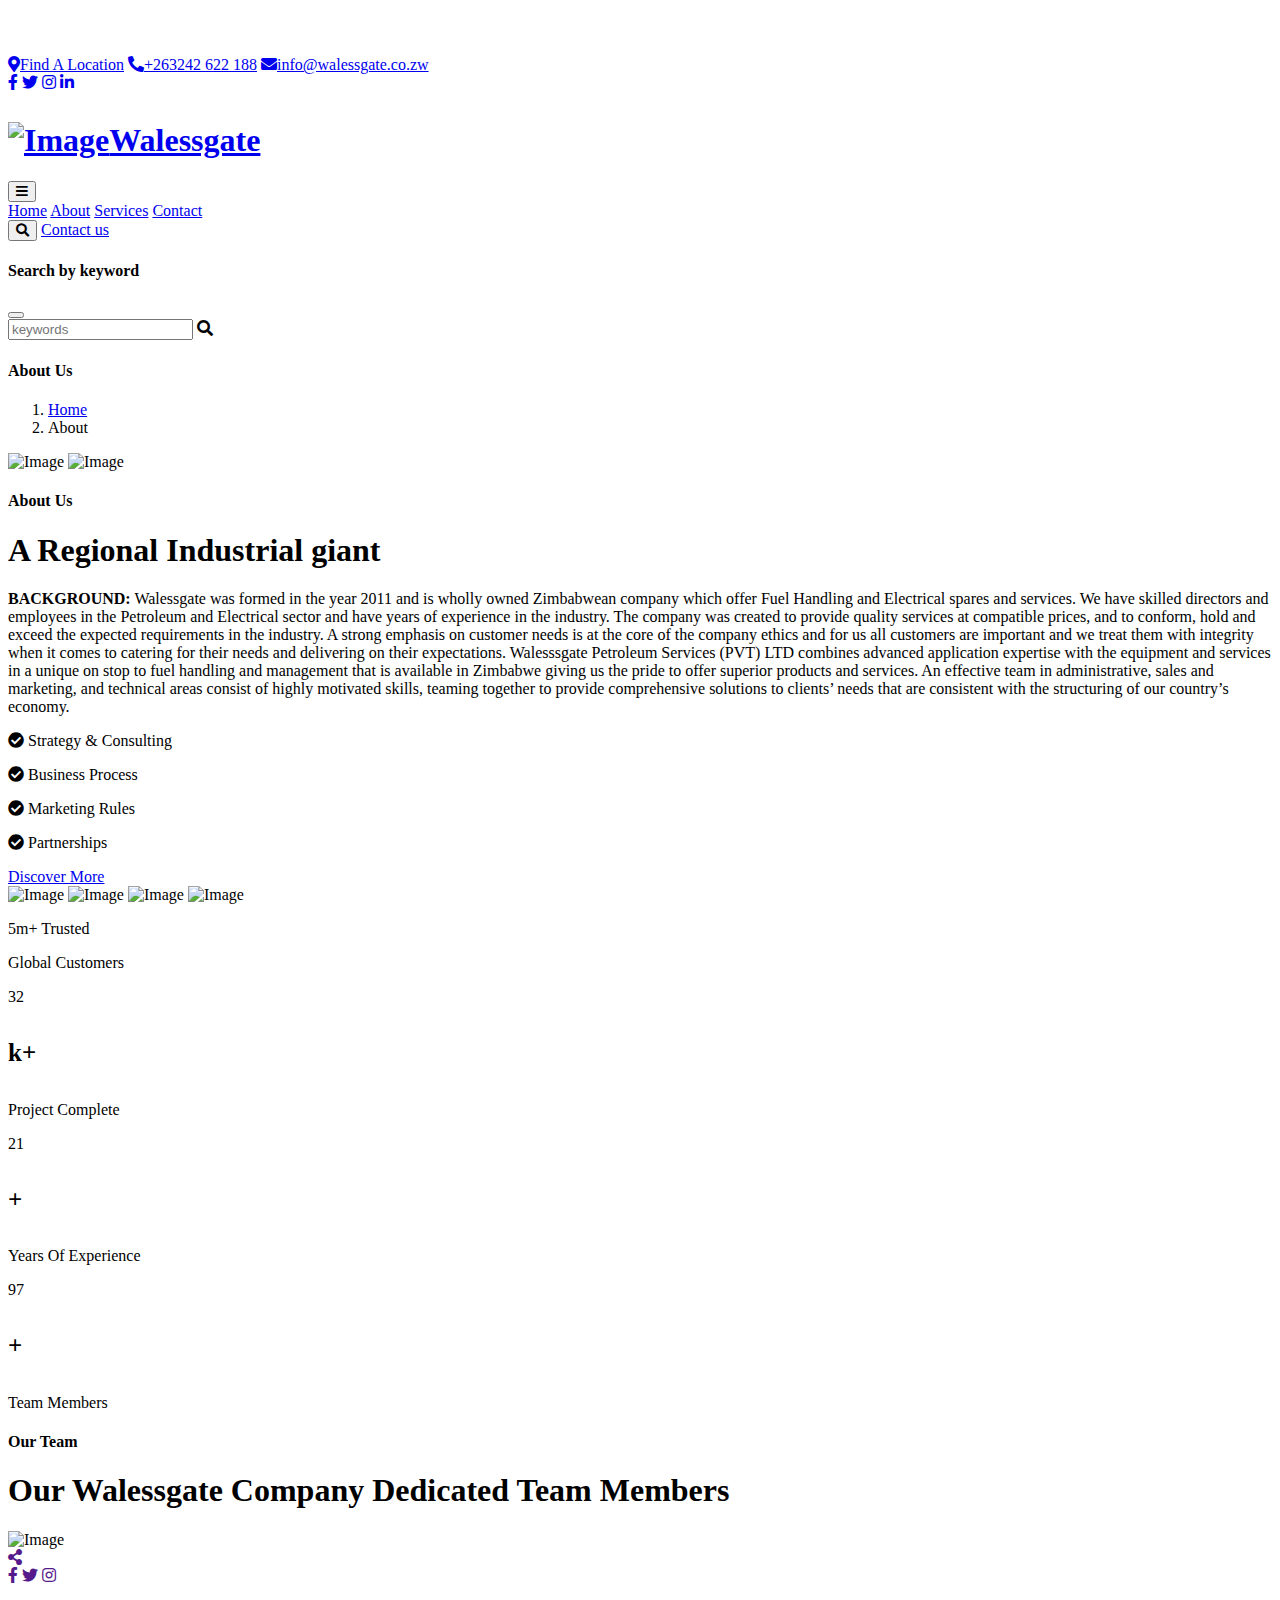
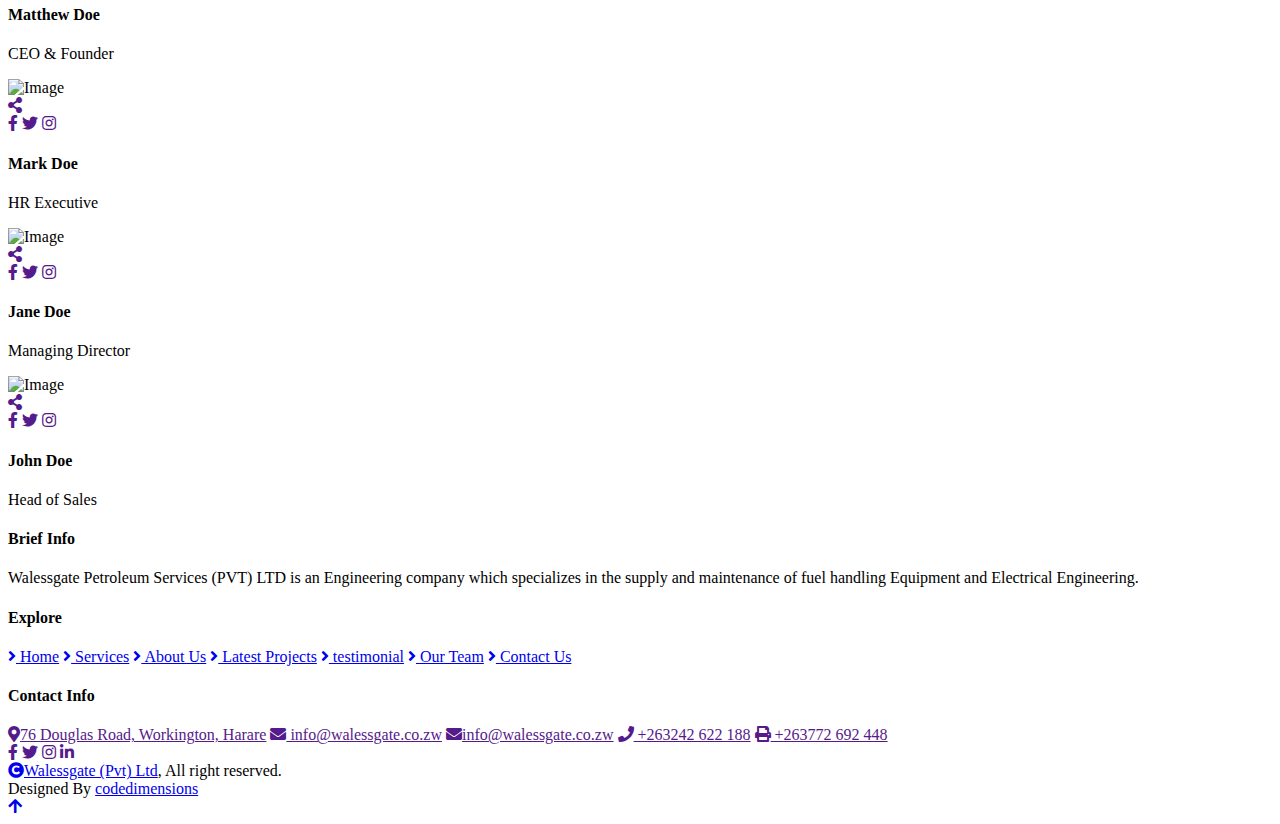
==== about.html @ 55df7e3e "Add files via upload" ====
<!DOCTYPE html>
<html lang="en">

    <head>
        <meta charset="utf-8">
        <title>Walesgate-About</title>
        <meta content="width=device-width, initial-scale=1.0" name="viewport">
        <meta content="" name="keywords">
        <meta content="" name="description">

        <!-- Google Web Fonts -->
        <link rel="preconnect" href="https://fonts.googleapis.com">
        <link rel="preconnect" href="https://fonts.gstatic.com" crossorigin>
        <link href="https://fonts.googleapis.com/css2?family=Open+Sans:wght@400;500;600;700&family=Roboto:wght@400;500;700&display=swap" rel="stylesheet"> 

        <!-- Icon Font Stylesheet -->
        <link rel="stylesheet" href="https://use.fontawesome.com/releases/v5.15.4/css/all.css"/>
        <link href="https://cdn.jsdelivr.net/npm/bootstrap-icons@1.4.1/font/bootstrap-icons.css" rel="stylesheet">

        <!-- Libraries Stylesheet -->
        <link rel="stylesheet" href="https://cdnjs.cloudflare.com/ajax/libs/animate.css/4.1.1/animate.min.css"/>
        <link href="lib/animate/animate.min.css" rel="stylesheet">
        <link href="lib/owlcarousel/assets/owl.carousel.min.css" rel="stylesheet">
        <link href="lib/lightbox/css/lightbox.min.css" rel="stylesheet">


        <!-- Customized Bootstrap Stylesheet -->
        <link href="css/bootstrap.min.css" rel="stylesheet">

        <!-- Template Stylesheet -->
        <link href="css/style.css" rel="stylesheet">
    </head>

    <body>

        <!-- Spinner Start -->
        <div id="spinner" class="show bg-white position-fixed translate-middle w-100 vh-100 top-50 start-50 d-flex align-items-center justify-content-center">
            <div class="spinner-border text-primary" style="width: 3rem; height: 3rem;" role="status">
                <span class="sr-only">Loading...</span>
            </div>
        </div>
        <!-- Spinner End -->


        <!-- Topbar Start -->
        <div class="container-fluid topbar px-0 d-none d-lg-block">
            <div class="container px-0">
                <div class="row gx-0 align-items-center" style="height: 45px;">
                    <div class="col-lg-8 text-center text-lg-start mb-lg-0">
                        <div class="d-flex flex-wrap">
                            <a href="#" class="text-muted me-4"><i class="fas fa-map-marker-alt text-primary me-2"></i>Find A Location</a>
                            <a href="#" class="text-muted me-4"><i class="fas fa-phone-alt text-primary me-2"></i>+263242 622 188</a>
                            <a href="#" class="text-muted me-0"><i class="fas fa-envelope text-primary me-2"></i>info@walessgate.co.zw</a>
                        </div>
                    </div>
                    <div class="col-lg-4 text-center text-lg-end">
                        <div class="d-flex align-items-center justify-content-end">
                            <a href="#" class="btn btn-primary btn-square rounded-circle nav-fill me-3"><i class="fab fa-facebook-f text-white"></i></a>
                            <a href="#" class="btn btn-primary btn-square rounded-circle nav-fill me-3"><i class="fab fa-twitter text-white"></i></a>
                            <a href="#" class="btn btn-primary btn-square rounded-circle nav-fill me-3"><i class="fab fa-instagram text-white"></i></a>
                            <a href="#" class="btn btn-primary btn-square rounded-circle nav-fill me-0"><i class="fab fa-linkedin-in text-white"></i></a>
                        </div>
                    </div>
                </div>
            </div>
        </div>
        <!-- Topbar End -->


        <!-- Navbar & Hero Start -->
        <div class="container-fluid sticky-top px-0">
            <div class="position-absolute bg-dark" style="left: 0; top: 0; width: 100%; height: 100%;">
            </div>
            <div class="container px-0">
                <nav class="navbar navbar-expand-lg navbar-dark bg-white py-3 px-4">
                    <a href="index.html" class="navbar-brand p-0">
                        <h1 class="text-primary m-0"><img src="img/logo.png" class="img-fluid w-40" alt="Image" style="height:50px">Walessgate</h1>
                        <!-- <img src="img/logo.png" alt="Logo"> -->
                    </a>
                    <button class="navbar-toggler" type="button" data-bs-toggle="collapse" data-bs-target="#navbarCollapse">
                        <span class="fa fa-bars"></span>
                    </button>
                    <div class="collapse navbar-collapse" id="navbarCollapse">
                        <div class="navbar-nav ms-auto py-0">
                            <a href="index.html" class="nav-item nav-link">Home</a>
                            <a href="about.html" class="nav-item nav-link active">About</a>
                            <a href="service.html" class="nav-item nav-link">Services</a>
                          
                            <a href="contact.html" class="nav-item nav-link">Contact</a>
                        </div>
                        <div class="d-flex align-items-center flex-nowrap pt-xl-0">
                            <button class="btn btn-primary btn-md-square mx-2" data-bs-toggle="modal" data-bs-target="#searchModal"><i class="fas fa-search"></i></button>
                            <a href="contact.html" class="btn btn-primary rounded-pill text-white py-2 px-4 ms-2 flex-wrap flex-sm-shrink-0">Contact us</a>
                        </div>
                    </div>
                </nav>
            </div>
        </div>
        <!-- Navbar & Hero End -->

        <!-- Modal Search Start -->
        <div class="modal fade" id="searchModal" tabindex="-1" aria-labelledby="exampleModalLabel" aria-hidden="true">
            <div class="modal-dialog modal-fullscreen">
                <div class="modal-content rounded-0">
                    <div class="modal-header">
                        <h4 class="modal-title mb-0" id="exampleModalLabel">Search by keyword</h4>
                        <button type="button" class="btn-close" data-bs-dismiss="modal" aria-label="Close"></button>
                    </div>
                    <div class="modal-body d-flex align-items-center">
                        <div class="input-group w-75 mx-auto d-flex">
                            <input type="search" class="form-control p-3" placeholder="keywords" aria-describedby="search-icon-1">
                            <span id="search-icon-1" class="input-group-text p-3"><i class="fa fa-search"></i></span>
                        </div>
                    </div>
                </div>
            </div>
        </div>
        <!-- Modal Search End -->

        <!-- Header Start -->
        <div class="container-fluid bg-breadcrumb">
            <div class="bg-breadcrumb-single"></div>
            <div class="container text-center py-5" style="max-width: 900px;">
                <h4 class="text-white display-4 mb-4 wow fadeInDown" data-wow-delay="0.1s">About Us</h4>
                <ol class="breadcrumb justify-content-center mb-0 wow fadeInDown" data-wow-delay="0.3s">
                    <li class="breadcrumb-item"><a href="index.html">Home</a></li>
                  
                    <li class="breadcrumb-item active text-primary">About</li>
                </ol>    
            </div>
        </div>
        <!-- Header End -->

        <!-- About Start -->
        <div class="container-fluid about bg-light py-5">
            <div class="container py-5">
                <div class="row g-5 align-items-center">
                    <div class="col-lg-6 col-xl-5 wow fadeInLeft" data-wow-delay="0.1s">
                        <div class="about-img">
                            <img src="img/about-3.webp" class="img-fluid w-100 rounded-top bg-white" alt="Image">
                            <img src="img/about-2.jpg" class="img-fluid w-100 rounded-bottom" alt="Image">
                        </div>
                    </div>
                    <div class="col-lg-6 col-xl-7 wow fadeInRight" data-wow-delay="0.3s">
                        <h4 class="text-primary">About Us</h4>
                        <h1 class="display-5 mb-4">A Regional Industrial giant</h1>
                        <p class="text ps-4 mb-4"> <b>BACKGROUND:</b>  
                            Walessgate was formed in the year 2011 and is wholly owned Zimbabwean company which offer Fuel Handling and Electrical spares and services.
                            We have skilled directors and employees in the Petroleum and Electrical sector and have years of experience in the industry. The company was created to provide quality services at compatible prices, and to conform, hold and exceed the expected requirements in the industry. 
                            A strong emphasis on customer needs is at the core of the company ethics and for us all customers are important and we treat them with integrity when it comes to catering for their needs and delivering on their expectations.
                            Walesssgate Petroleum Services (PVT) LTD combines advanced application expertise with the equipment and services in a unique on stop to fuel handling and management that is available in Zimbabwe giving us the pride to offer superior products and services. An effective team in administrative, sales and marketing, and technical areas consist of highly motivated skills, teaming together to provide comprehensive solutions to clients’ needs that are consistent with the structuring of our country’s economy.
                            
                        </p>
                        <div class="row g-4 justify-content-between mb-5">
                            <div class="col-lg-6 col-xl-5">
                                <p class="text-dark"><i class="fas fa-check-circle text-primary me-1"></i> Strategy & Consulting</p>
                                <p class="text-dark mb-0"><i class="fas fa-check-circle text-primary me-1"></i> Business Process</p>
                            </div>
                            <div class="col-lg-6 col-xl-7">
                                <p class="text-dark"><i class="fas fa-check-circle text-primary me-1"></i> Marketing Rules</p>
                                <p class="text-dark mb-0"><i class="fas fa-check-circle text-primary me-1"></i> Partnerships</p>
                            </div>
                        </div>
                        <div class="row g-4 justify-content-between mb-5">
                            <div class="col-xl-5"><a href="#" class="btn btn-primary rounded-pill py-3 px-5">Discover More</a></div>
                            <div class="col-xl-7 mb-5">
                                <div class="about-customer d-flex position-relative">
                                    <img src="img/customer-img-1.jpg" class="img-fluid btn-xl-square position-absolute" style="left: 0; top: 0;"  alt="Image">
                                    <img src="img/customer-img-2.jpg" class="img-fluid btn-xl-square position-absolute" style="left: 45px; top: 0;" alt="Image">
                                    <img src="img/customer-img-3.jpg" class="img-fluid btn-xl-square position-absolute" style="left: 90px; top: 0;" alt="Image">
                                    <img src="img/customer-img-1.jpg" class="img-fluid btn-xl-square position-absolute" style="left: 135px; top: 0;" alt="Image">
                                    <div class="position-absolute text-dark" style="left: 220px; top: 10px;">
                                        <p class="mb-0">5m+ Trusted</p>
                                        <p class="mb-0">Global Customers</p>
                                    </div>
                                </div>
                            </div>
                        </div>
                        <div class="row g-4 text-center align-items-center justify-content-center">
                            <div class="col-sm-4">
                                <div class="bg-primary rounded p-4">
                                    <div class="d-flex align-items-center justify-content-center">
                                        <span class="counter-value fs-1 fw-bold text-dark" data-toggle="counter-up">32</span>
                                        <h4 class="text-dark fs-1 mb-0" style="font-weight: 600; font-size: 25px;">k+</h4>
                                    </div>
                                    <div class="w-100 d-flex align-items-center justify-content-center">
                                        <p class="text-white mb-0">Project Complete</p>
                                    </div>
                                </div>
                            </div>
                            <div class="col-sm-4">
                                <div class="bg-dark rounded p-4">
                                    <div class="d-flex align-items-center justify-content-center">
                                        <span class="counter-value fs-1 fw-bold text-white" data-toggle="counter-up">21</span>
                                        <h4 class="text-white fs-1 mb-0" style="font-weight: 600; font-size: 25px;">+</h4>
                                    </div>
                                    <div class="w-100 d-flex align-items-center justify-content-center">
                                        <p class="mb-0">Years Of Experience</p>
                                    </div>
                                </div>
                            </div>
                            <div class="col-sm-4">
                                <div class="bg-primary rounded p-4">
                                    <div class="d-flex align-items-center justify-content-center">
                                        <span class="counter-value fs-1 fw-bold text-dark" data-toggle="counter-up">97</span>
                                        <h4 class="text-dark fs-1 mb-0" style="font-weight: 600; font-size: 25px;">+</h4>
                                    </div>
                                    <div class="w-100 d-flex align-items-center justify-content-center">
                                        <p class="text-white mb-0">Team Members</p>
                                    </div>
                                </div>
                            </div>
                        </div>
                    </div>
                </div>
            </div>
        </div>
        <!-- About End -->


        <!-- Team Start -->
        <div class="container-fluid team py-5">
            <div class="container py-5">
                <div class="text-center mx-auto pb-5 wow fadeInUp" data-wow-delay="0.1s" style="max-width: 800px;">
                    <h4 class="text-primary">Our Team</h4>
                    <h1 class="display-4">Our Walessgate Company Dedicated Team Members</h1>
                </div>
                <div class="row g-4 justify-content-center">
                    <div class="col-sm-6 col-md-6 col-lg-4 col-xl-3 wow fadeInUp" data-wow-delay="0.1s">
                        <div class="team-item rounded">
                            <div class="team-img">
                                <img src="img/team-1.jpeg" class="img-fluid w-100 rounded-top" alt="Image">
                                <div class="team-icon">
                                    <a class="btn btn-primary btn-sm-square text-white rounded-circle mb-3" href=""><i class="fas fa-share-alt"></i></a>
                                    <div class="team-icon-share">
                                        <a class="btn btn-primary btn-sm-square text-white rounded-circle mb-3" href=""><i class="fab fa-facebook-f"></i></a>
                                        <a class="btn btn-primary btn-sm-square text-white rounded-circle mb-3" href=""><i class="fab fa-twitter"></i></a>
                                        <a class="btn btn-primary btn-sm-square text-white rounded-circle mb-0" href=""><i class="fab fa-instagram"></i></a>
                                    </div>
                                </div>
                            </div>
                            <div class="team-content bg-dark text-center rounded-bottom p-4">
                                <div class="team-content-inner rounded-bottom">
                                    <h4 class="text-white">Matthew Doe</h4>
                                    <p class="text-muted mb-0">CEO & Founder</p>
                                </div>
                            </div>
                        </div>
                    </div>
                    <div class="col-sm-6 col-md-6 col-lg-4 col-xl-3 wow fadeInUp" data-wow-delay="0.3s">
                        <div class="team-item rounded">
                            <div class="team-img">
                                <img src="img/team-1.jpeg" class="img-fluid w-100 rounded-top" alt="Image">
                                <div class="team-icon">
                                    <a class="btn btn-primary btn-sm-square text-white rounded-circle mb-3" href=""><i class="fas fa-share-alt"></i></a>
                                    <div class="team-icon-share">
                                        <a class="btn btn-primary btn-sm-square text-white rounded-circle mb-3" href=""><i class="fab fa-facebook-f"></i></a>
                                        <a class="btn btn-primary btn-sm-square text-white rounded-circle mb-3" href=""><i class="fab fa-twitter"></i></a>
                                        <a class="btn btn-primary btn-sm-square text-white rounded-circle mb-0" href=""><i class="fab fa-instagram"></i></a>
                                    </div>
                                </div>
                            </div>
                            <div class="team-content bg-dark text-center rounded-bottom p-4">
                                <div class="team-content-inner rounded-bottom">
                                    <h4 class="text-white">Mark Doe</h4>
                                    <p class="text-muted mb-0">HR Executive</p>
                                </div>
                            </div>
                        </div>
                    </div>
                    <div class="col-sm-6 col-md-6 col-lg-4 col-xl-3 wow fadeInUp" data-wow-delay="0.5s">
                        <div class="team-item rounded">
                            <div class="team-img">
                                <img src="img/team-1.jpeg" class="img-fluid w-100 rounded-top" alt="Image">
                                <div class="team-icon">
                                    <a class="btn btn-primary btn-sm-square text-white rounded-circle mb-3" href=""><i class="fas fa-share-alt"></i></a>
                                    <div class="team-icon-share">
                                        <a class="btn btn-primary btn-sm-square text-white rounded-circle mb-3" href=""><i class="fab fa-facebook-f"></i></a>
                                        <a class="btn btn-primary btn-sm-square text-white rounded-circle mb-3" href=""><i class="fab fa-twitter"></i></a>
                                        <a class="btn btn-primary btn-sm-square text-white rounded-circle mb-0" href=""><i class="fab fa-instagram"></i></a>
                                    </div>
                                </div>
                            </div>
                            <div class="team-content bg-dark text-center rounded-bottom p-4">
                                <div class="team-content-inner rounded-bottom">
                                    <h4 class="text-white">Jane Doe</h4>
                                    <p class="text-muted mb-0">Managing Director</p>
                                </div>
                            </div>
                        </div>
                    </div>
                    <div class="col-sm-6 col-md-6 col-lg-4 col-xl-3 wow fadeInUp" data-wow-delay="0.7s">
                        <div class="team-item rounded">
                            <div class="team-img">
                                <img src="img/team-1.jpeg" class="img-fluid w-100 rounded-top" alt="Image">
                                <div class="team-icon">
                                    <a class="btn btn-primary btn-sm-square text-white rounded-circle mb-3" href=""><i class="fas fa-share-alt"></i></a>
                                    <div class="team-icon-share">
                                        <a class="btn btn-primary btn-sm-square text-white rounded-circle mb-3" href=""><i class="fab fa-facebook-f"></i></a>
                                        <a class="btn btn-primary btn-sm-square text-white rounded-circle mb-3" href=""><i class="fab fa-twitter"></i></a>
                                        <a class="btn btn-primary btn-sm-square text-white rounded-circle mb-0" href=""><i class="fab fa-instagram"></i></a>
                                    </div>
                                </div>
                            </div>
                            <div class="team-content bg-dark text-center rounded-bottom p-4">
                                <div class="team-content-inner rounded-bottom">
                                    <h4 class="text-white">John Doe</h4>
                                    <p class="text-muted mb-0">Head of Sales</p>
                                </div>
                            </div>
                        </div>
                    </div>
                </div>
            </div>
        </div>
        <!-- Team End -->

        

        <!-- Footer Start -->
        <div class="container-fluid footer py-5 wow fadeIn" data-wow-delay="0.2s">
            <div class="container py-5">
                <div class="row g-5">
                    <div class="col-md-6 col-lg-6 col-xl-3">
                        <div class="footer-item d-flex flex-column">
                            <div class="footer-item">
                                <h4 class="text-white mb-4">Brief Info</h4>
                                <p class="mb-3">Walessgate Petroleum Services (PVT) LTD is an Engineering company which specializes in the supply and maintenance of fuel handling Equipment and Electrical Engineering.</p>
                               
                            </div>
                        </div>
                    </div>
                    <div class="col-md-6 col-lg-6 col-xl-3">
                        <div class="footer-item d-flex flex-column">
                            <h4 class="text-white mb-4">Explore</h4>
                            <a href="#"><i class="fas fa-angle-right me-2"></i> Home</a>
                            <a href="#"><i class="fas fa-angle-right me-2"></i> Services</a>
                            <a href="#"><i class="fas fa-angle-right me-2"></i> About Us</a>
                            <a href="#"><i class="fas fa-angle-right me-2"></i> Latest Projects</a>
                            <a href="#"><i class="fas fa-angle-right me-2"></i> testimonial</a>
                            <a href="#"><i class="fas fa-angle-right me-2"></i> Our Team</a>
                            <a href="#"><i class="fas fa-angle-right me-2"></i> Contact Us</a>
                        </div>
                    </div>
                    <div class="col-md-6 col-lg-6 col-xl-3">
                        <div class="footer-item d-flex flex-column">
                            <h4 class="text-white mb-4">Contact Info</h4>
                            <a href=""><i class="fa fa-map-marker-alt me-2"></i>76 Douglas Road, Workington, Harare</a>
                            <a href=""><i class="fas fa-envelope me-2"></i> info@walessgate.co.zw</a>
                            <a href=""><i class="fas fa-envelope me-2"></i>info@walessgate.co.zw</a>
                            <a href=""><i class="fas fa-phone me-2"></i> +263242 622 188</a>
                            <a href="" class="mb-3"><i class="fas fa-print me-2"></i> +263772 692 448</a>
                            <div class="d-flex align-items-center">
                                <a class="btn btn-light btn-md-square me-2" href=""><i class="fab fa-facebook-f"></i></a>
                                <a class="btn btn-light btn-md-square me-2" href=""><i class="fab fa-twitter"></i></a>
                                <a class="btn btn-light btn-md-square me-2" href=""><i class="fab fa-instagram"></i></a>
                                <a class="btn btn-light btn-md-square me-0" href=""><i class="fab fa-linkedin-in"></i></a>
                            </div>
                        </div>
                    </div>

                </div>
            </div>
        </div>
        <!-- Footer End -->

        
        <!-- Copyright Start -->
        <div class="container-fluid copyright py-4">
            <div class="container">
                <div class="row g-4 align-items-center">
                    <div class="col-md-6 text-center text-md-start mb-md-0">
                        <span class="text-body"><a href="#" class="border-bottom text-primary"><i class="fas fa-copyright text-light me-2"></i>Walessgate (Pvt) Ltd</a>, All right reserved.</span>
                    </div>
                    <div class="col-md-6 text-center text-md-end text-body">
                        <!--/*** This template is free as long as you keep the below author’s credit link/attribution link/backlink. ***/-->
                        <!--/*** If you'd like to use the template without the below author’s credit link/attribution link/backlink, ***/-->
                        <!--/*** you can purchase the Credit Removal License from "https://htmlcodex.com/credit-removal". ***/-->
                        Designed By <a class="border-bottom text-primary" href="https://htmlcodex.com">codedimensions</a> 
                    </div>
                </div>
            </div>
        </div>
        <!-- Copyright End -->


        <!-- Back to Top -->
        <a href="#" class="btn btn-primary btn-lg-square back-to-top"><i class="fa fa-arrow-up"></i></a>   

        
    <!-- JavaScript Libraries -->
    <script src="https://ajax.googleapis.com/ajax/libs/jquery/3.6.4/jquery.min.js"></script>
    <script src="https://cdn.jsdelivr.net/npm/bootstrap@5.0.0/dist/js/bootstrap.bundle.min.js"></script>
    <script src="lib/wow/wow.min.js"></script>
    <script src="lib/easing/easing.min.js"></script>
    <script src="lib/waypoints/waypoints.min.js"></script>
    <script src="lib/counterup/counterup.min.js"></script>
    <script src="lib/owlcarousel/owl.carousel.min.js"></script>
    <script src="lib/lightbox/js/lightbox.min.js"></script>
    

    <!-- Template Javascript -->
    <script src="js/main.js"></script>
    </body>

</html>
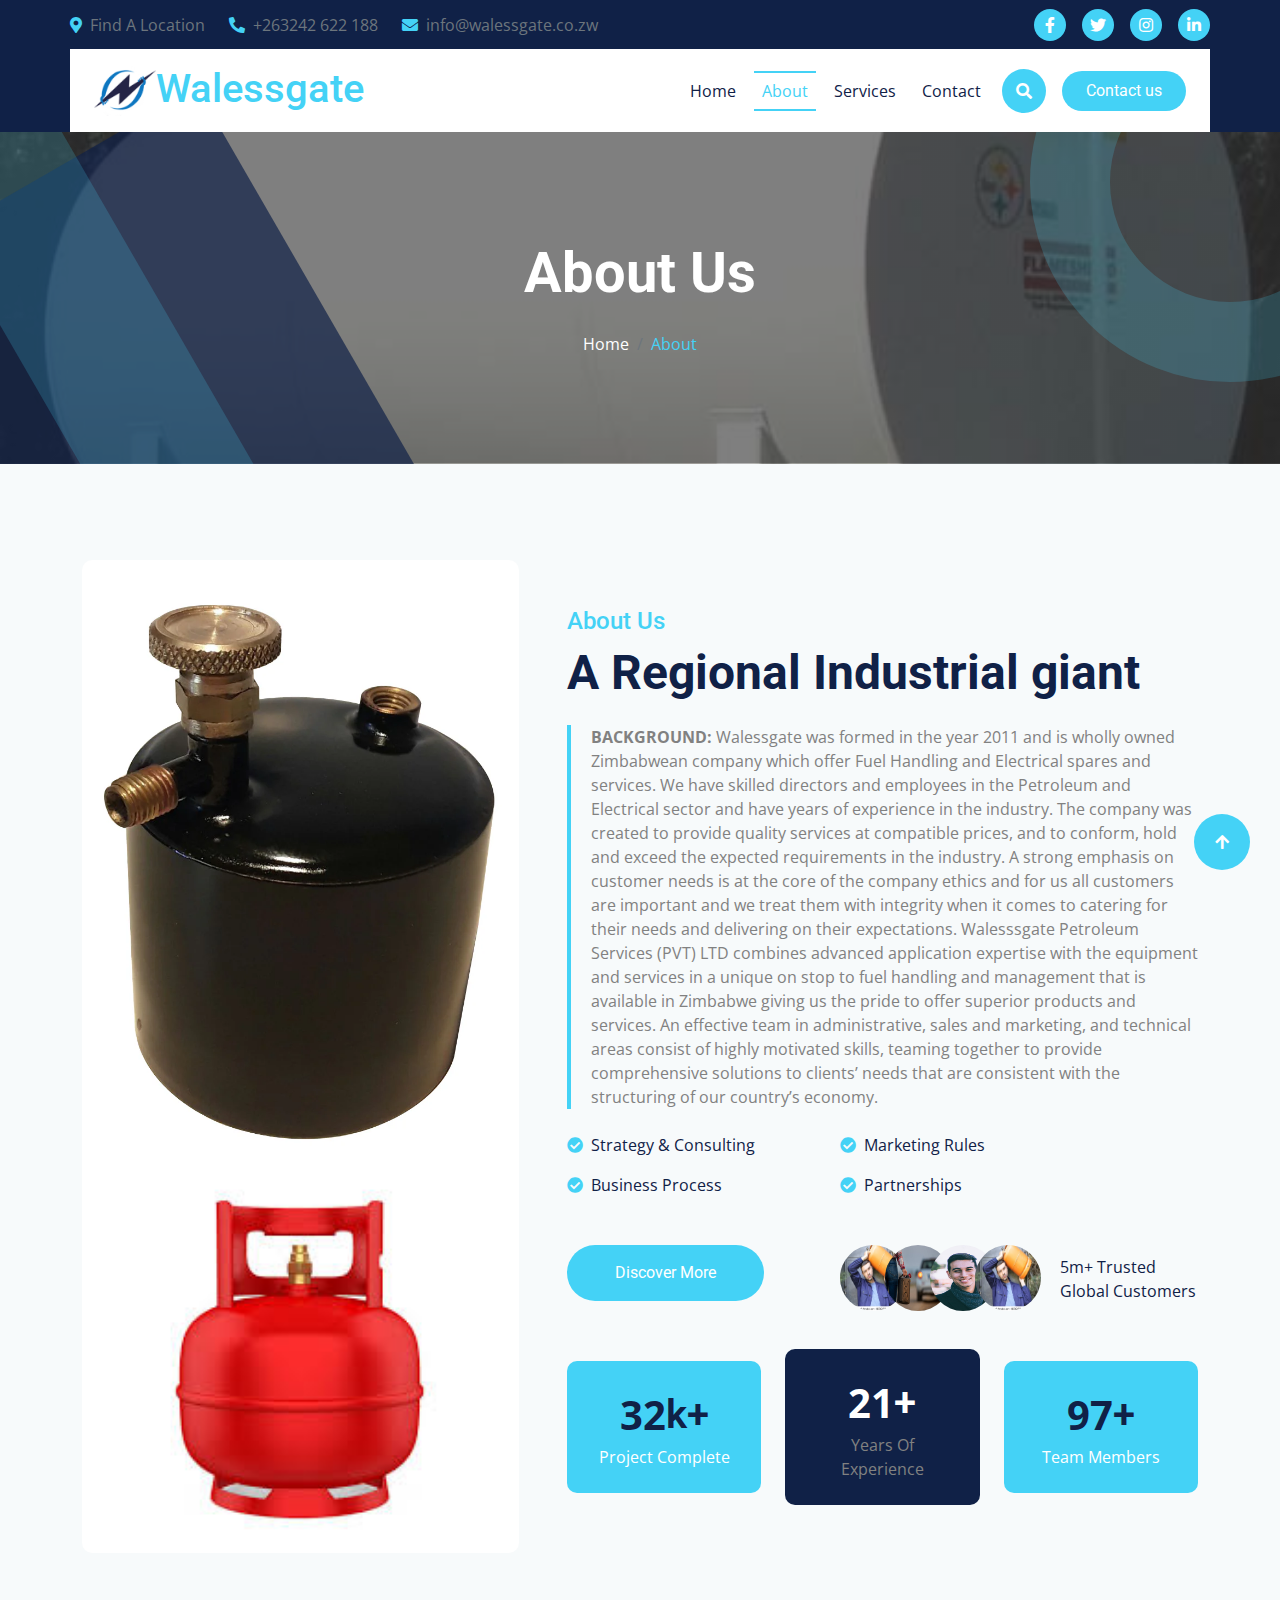
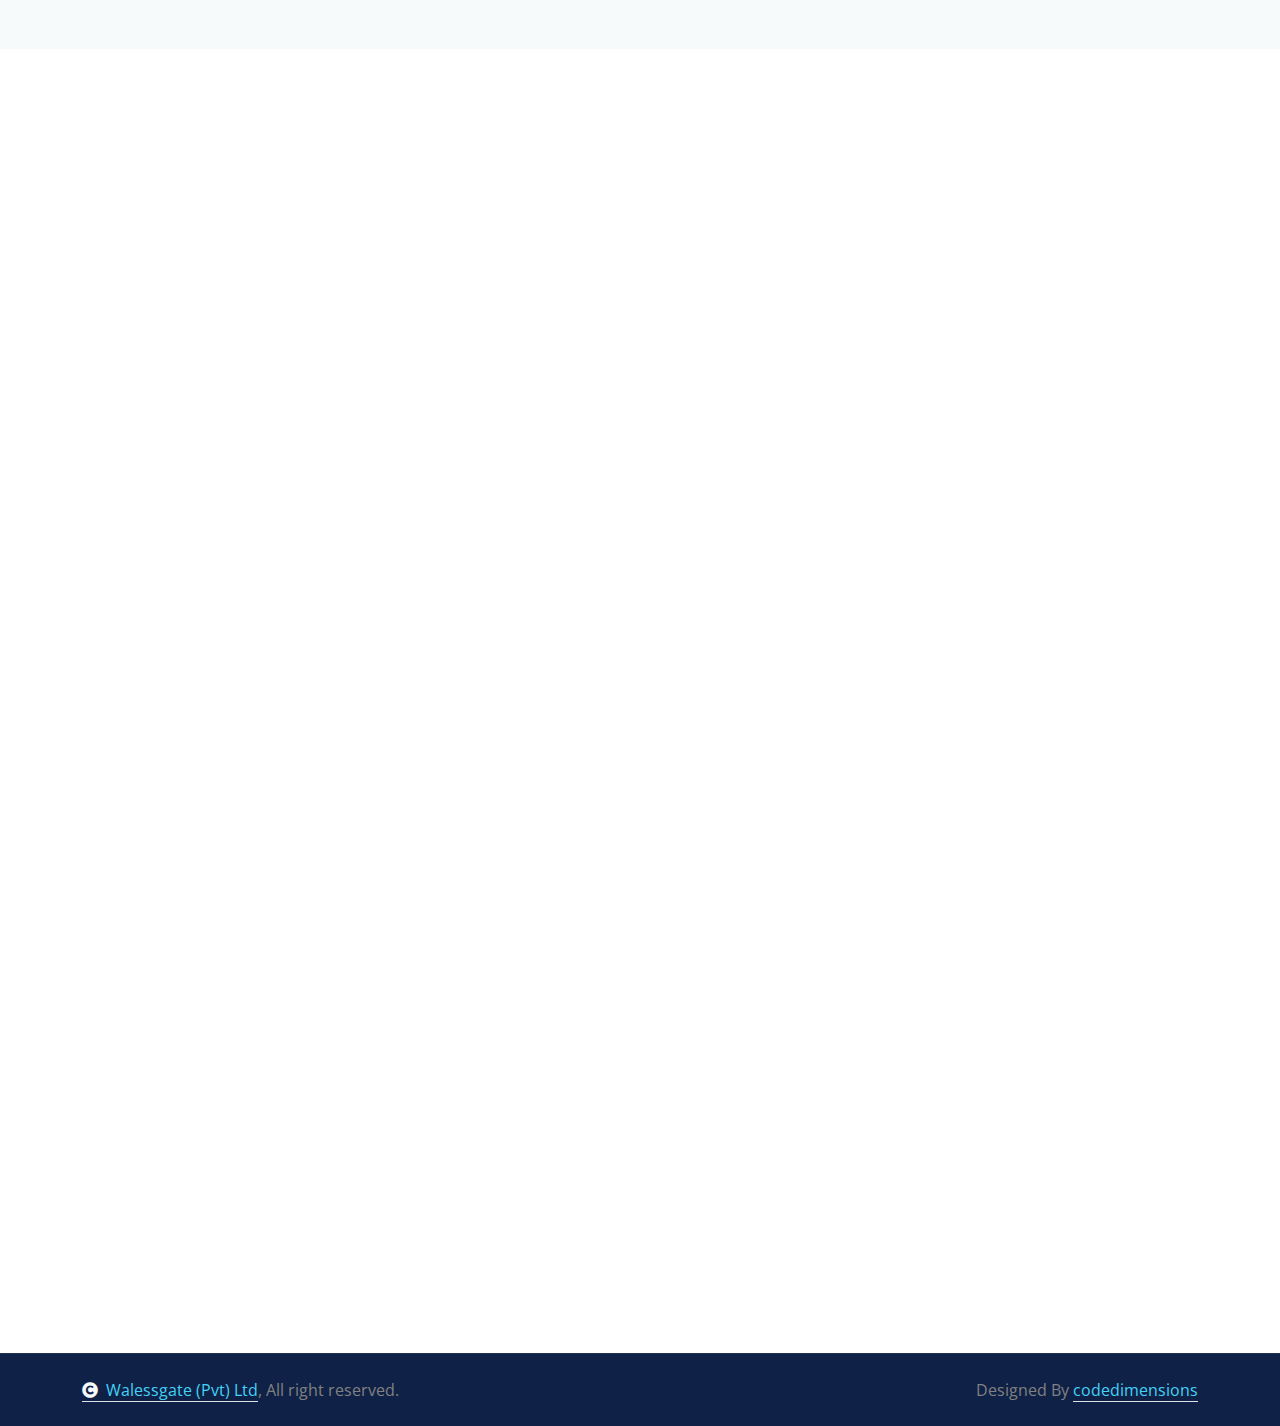
==== commit 52e97a40: "Add files via upload" ====
--- a/about.html
+++ b/about.html
@@ -345,7 +345,7 @@
                     <div class="col-md-6 col-lg-6 col-xl-3">
                         <div class="footer-item d-flex flex-column">
                             <h4 class="text-white mb-4">Contact Info</h4>
-                            <a href=""><i class="fa fa-map-marker-alt me-2"></i>76 Douglas Road, Workington, Harare</a>
+                            <a href=""><i class="fa fa-map-marker-alt me-2"></i>15 Bristol Road, Workington, Harare</a>
                             <a href=""><i class="fas fa-envelope me-2"></i> info@walessgate.co.zw</a>
                             <a href=""><i class="fas fa-envelope me-2"></i>info@walessgate.co.zw</a>
                             <a href=""><i class="fas fa-phone me-2"></i> +263242 622 188</a>
--- a/css/style.css
+++ b/css/style.css
@@ -0,0 +1,956 @@
+
+/*** Spinner Start ***/
+/*** Spinner ***/
+#spinner {
+    opacity: 0;
+    visibility: hidden;
+    transition: opacity .5s ease-out, visibility 0s linear .5s;
+    z-index: 99999;
+}
+
+#spinner.show {
+    transition: opacity .5s ease-out, visibility 0s linear 0s;
+    visibility: visible;
+    opacity: 1;
+}
+/*** Spinner End ***/
+
+.back-to-top {
+    position: fixed;
+    right: 30px;
+    bottom: 30px;
+    display: flex;
+    width: 45px;
+    height: 45px;
+    align-items: center;
+    justify-content: center;
+    transition: 0.5s;
+    z-index: 99;
+}
+
+/*** Button Start ***/
+.btn {
+    font-weight: 600;
+    transition: .5s;
+}
+
+.btn-square {
+    width: 32px;
+    height: 32px;
+}
+
+.btn-sm-square {
+    width: 34px;
+    height: 34px;
+}
+
+.btn-md-square {
+    width: 44px;
+    height: 44px;
+}
+
+.btn-lg-square {
+    width: 56px;
+    height: 56px;
+}
+
+.btn-xl-square {
+    width: 66px;
+    height: 66px;
+}
+
+.btn-square,
+.btn-sm-square,
+.btn-md-square,
+.btn-lg-square,
+.btn-xl-square {
+    padding: 0;
+    display: flex;
+    align-items: center;
+    justify-content: center;
+    font-weight: normal;
+    border-radius: 50%;
+}
+
+.btn.btn-primary {
+    background: var(--bs-primary) !important;
+    color: var(--bs-white) !important;
+    font-family: 'Roboto', sans-serif;
+    border: none;
+    font-weight: 400;
+    transition: 0.5s;
+}
+
+.btn.btn-primary:hover {
+    background: var(--bs-dark) !important;
+    color: var(--bs-light) !important;
+}
+
+.btn.btn-dark {
+    background: var(--bs-dark) !important;
+    color: var(--bs-white) !important;
+    font-family: 'Roboto', sans-serif;
+    border: none;
+    font-weight: 400;
+    transition: 0.5s;
+}
+
+.btn.btn-dark:hover {
+    background: var(--bs-white) !important;
+    color: var(--bs-dark) !important;
+}
+
+.btn.btn-light {
+    background: var(--bs-primary) !important;
+    color: var(--bs-white) !important;
+    font-family: 'Roboto', sans-serif;
+    border: none;
+    font-weight: 400;
+    transition: 0.5s;
+}
+
+.btn.btn-light:hover {
+    background: var(--bs-white) !important;
+    color: var(--bs-dark) !important;
+}
+/*** Topbar Start ***/
+.topbar {
+    padding: 2px 10px 2px 20px;
+    background: var(--bs-dark) !important;
+}
+
+@media (max-width: 768px) {
+    .topbar {
+        display: none;    
+    }
+}
+/*** Topbar End ***/
+
+/*** Navbar ***/
+.sticky-top,
+.sticky-top .container {
+    transition: 0.5s !important;
+}
+
+.navbar .navbar-nav .nav-item.nav-link,
+.navbar .navbar-nav .nav-link {
+    color: var(--bs-dark) !important;
+}
+
+.navbar .navbar-nav .nav-item {
+    position: relative;
+    margin: 0 5px !important;
+}
+
+.navbar .navbar-nav .nav-item::before,
+.navbar .navbar-nav .nav-item::after {
+    position: absolute;
+    content: "";
+    width: 0;
+    height: 0;
+    border: 0px solid var(--bs-primary);
+    transition: 0.5s;
+}
+
+.navbar .navbar-nav .nav-item::before {
+    top: 0;
+    left: 0;
+}
+.navbar .navbar-nav .nav-item::after {
+    bottom: 0;
+    right: 0;
+}
+
+.navbar .navbar-nav .nav-item:hover::after,
+.navbar .navbar-nav .nav-item:hover::before,
+.navbar .navbar-nav .nav-item.active::after,
+.navbar .navbar-nav .nav-item.active::before {
+    width: 100%;
+    border-width: 1px;
+}
+
+.navbar .navbar-nav .nav-link:hover,
+.navbar .navbar-nav .nav-link.active,
+.sticky-top .navbar .navbar-nav .nav-link:hover,
+.sticky-top .navbar .navbar-nav .nav-link.active {
+    color: var(--bs-primary) !important;
+}
+
+.navbar .dropdown-toggle::after {
+    border: none;
+    content: "\f107" !important;
+    font-family: "Font Awesome 5 Free";
+    font-weight: 600;
+    vertical-align: middle;
+}
+
+@media (min-width: 1200px) {
+    .navbar .nav-item .dropdown-menu {
+        display: block;
+        visibility: hidden;
+        top: 100%;
+        transform: rotateX(-75deg);
+        transform-origin: 0% 0%;
+        border: 0;
+        border-radius: 10px;
+        margin-top: 20px !important;
+        transition: .5s;
+        opacity: 0;
+        z-index: 9;
+    }
+}
+
+@media (max-width: 1200px) {
+    .navbar .nav-item .dropdown-menu {
+        margin-top: 15px !important;
+        transition: 0.5s;
+    }
+}
+
+@media (max-width: 991px) {
+    .navbar .navbar-nav .nav-item.nav-link {
+        margin: 15px 0 !important;
+    }
+
+}
+
+.dropdown .dropdown-menu a:hover {
+    background: var(--bs-primary) !important;
+    color: var(--bs-white);
+}
+
+.navbar .nav-item:hover .dropdown-menu {
+    transform: rotateX(0deg);
+    visibility: visible;
+    background: var(--bs-light) !important;
+    margin-top: 20px !important;
+    transition: .5s;
+    opacity: 1;
+}
+
+.navbar .navbar-toggler {
+    padding: 8px 15px;
+    color: var(--bs-dark);
+    background: var(--bs-primary);
+}
+
+#searchModal .modal-content {
+    background: rgba(250, 250, 250, .6);
+}
+/*** Navbar End ***/
+
+/*** Carousel Header Start ***/
+.header-carousel .header-carousel-item {
+    position: relative;
+    overflow: hidden;
+    z-index: 1;
+}
+
+.owl-prev,
+.owl-next {
+    position: absolute;
+    width: 60px;
+    height: 60px;
+    top: 50%;
+    transform: translateY(-50%);
+    padding: 20px 20px;
+    border-radius: 40px;
+    background: var(--bs-primary);
+    color: var(--bs-white);
+    display: flex;
+    align-items: center;
+    justify-content: center;
+    transition: 0.5s;
+}
+
+.owl-prev {
+    left: 30px;
+}
+
+.owl-next {
+    right: 30px;
+}
+
+.owl-prev:hover,
+.owl-next:hover {
+    background: var(--bs-dark) !important;
+    color: var(--bs-white) !important;
+}
+
+.header-carousel .header-carousel-item-img-1,
+.header-carousel .header-carousel-item-img-2,
+.header-carousel .header-carousel-item-img-3 {
+    position: relative;
+    overflow: hidden;
+}
+
+.header-carousel .header-carousel-item-img-1::before,
+.header-carousel .header-carousel-item-img-2::before,
+.header-carousel .header-carousel-item-img-3::before {
+    content: "";
+    position: absolute;
+    width: 600px;
+    height: 600px;
+    top: -300px;
+    right: -300px;
+    border-radius: 300px;
+    border: 100px solid rgba(68, 210, 246, 0.2);
+    animation: RotateMoveCircle 10s linear infinite;
+    background: transparent;
+    z-index: 2 !important;
+}
+
+@keyframes RotateMoveCircle {
+    0% {top: -400px;}
+    50%   {right: -200px;}
+    75%   {top: -200px;}
+    100%  {top: -400px;}
+}
+
+.header-carousel .header-carousel-item-img-1::after,
+.header-carousel .header-carousel-item-img-2::after,
+.header-carousel .header-carousel-item-img-3::after {
+    content: "";
+    position: absolute;
+    width: 150px;
+    height: 1200px;
+    top: -150px;
+    left: 70px;
+    transform: rotate(-30deg);
+    background: rgba(68, 210, 246, 0.2);
+    animation: RotateMoveRight 5s linear infinite;
+    z-index: 2 !important;
+}
+
+@keyframes RotateMoveRight {
+    0%   {left: 0px;}
+    50%   {left: 70px;}
+    100%  {left: 0px;}
+}
+
+.header-carousel .header-carousel-item::before {
+    content: "";
+    position: absolute;
+    width: 300px;
+    height: 1200px;
+    top: -150px;
+    left: -265px;
+    transform: rotate(-30deg);
+    background: var(--bs-dark);
+    animation: RotateMoveLeft 5s linear infinite;
+    opacity: 0.7;
+    z-index: 2 !important;
+}
+
+@keyframes RotateMoveLeft {
+    0%   {left: -240px;}
+    50%   {left: -300px;}
+    100%  {left: -240px;}
+}
+
+.header-carousel .header-carousel-item::after {
+    content: "";
+    position: absolute;
+    width: 100%;
+    height: 100%;
+    top: 0;
+    left: 0;
+    background: rgba(0, 0, 0, 0.5);
+    z-index: 2 !important;
+}
+
+.header-carousel .header-carousel-item .carousel-caption {
+    position: absolute;
+    width: 80%;
+    height: 100%;
+    top: 0;
+    left: 50%;
+    transform: translateX(-50%);
+    display: flex;
+    flex-direction: column;
+    justify-content: center;
+    z-index: 9;
+}
+
+@media (max-width: 992px) {
+    .header-carousel .header-carousel-item .carousel-caption {
+        width: 100% !important;
+        margin-left: 0 !important;
+        padding: 0 10px;
+    }
+    .header-carousel-item img {
+        height: 700px;
+        object-fit: cover;
+    }
+
+    .owl-prev,
+    .owl-next {
+        top: 40px !important;
+    }
+
+    .owl-prev {
+        left: 65%;
+    }
+}
+/*** Header Carousel End ***/
+
+/*** Single Page Hero Header Start ***/
+.bg-breadcrumb {
+    position: relative;
+    overflow: hidden;
+    background: linear-gradient(rgba(0, 0, 0, 0.5), rgba(0, 0, 0, 0.5)), url(../img/carousel-1.jpg);
+    background-position: center center;
+    background-repeat: no-repeat;
+    background-size: cover;
+    padding: 60px 0 60px 0;
+}
+
+.bg-breadcrumb .breadcrumb-item a {
+    color: var(--bs-white) !important;
+}
+
+.bg-breadcrumb .bg-breadcrumb-single {
+    position: absolute;
+    width: 500px;
+    height: 1200px;
+    top: 0px;
+    left: 0;
+    margin-left: 30px;
+    transform: rotate(-30deg);
+    background: var(--bs-dark);
+    animation: RotateMoveLeft 5s linear infinite;
+    opacity: 0.7;
+    z-index: 2 !important;
+}
+
+
+.bg-breadcrumb::before {
+    content: "";
+    position: absolute;
+    width: 400px;
+    height: 400px;
+    top: -150px;
+    right: -150px;
+    border-radius: 200px;
+    border: 80px solid rgba(68, 210, 246, 0.2);
+    animation: RotateMoveCircle 10s linear infinite;
+    background: transparent;
+    z-index: 2 !important;
+}
+
+@keyframes RotateMoveCircle {
+    0% {top: -200px;}
+    50%   {right: -100px;}
+    75%   {top: -100px;}
+    100%  {top: -200px;}
+}
+
+
+.bg-breadcrumb::after {
+    content: "";
+    position: absolute;
+    width: 150px;
+    height: 1200px;
+    top: -150px;
+    left: 0;
+    margin-left: 160px;
+    transform: rotate(-30deg);
+    background: rgba(68, 210, 246, 0.2);
+    animation: RotateMoveRight 5s linear infinite;
+    z-index: 2 !important;
+}
+/*** Single Page Hero Header End ***/
+
+
+/*** About Start ***/
+.about .text {
+    position: relative;
+}
+
+.about .text::after {
+    content: "";
+    width: 4px;
+    height: 100%;
+    position: absolute;
+    top: 0;
+    left: 0;
+    background: var(--bs-primary);
+}
+/*** About End ***/
+
+/*** Service Start ***/
+.service .service-item {
+    box-shadow: 0 0 45px rgba(0, 0, 0, 0.3);
+}
+
+.service .service-item .service-img {
+    position: relative;
+    overflow: hidden;
+    border-top-left-radius: 10px;
+    border-top-right-radius: 10px;
+}
+
+.service .service-item .service-img img {
+    transition: 0.5s;
+}
+
+.service .service-item:hover .service-img img {
+    transform: scale(1.2);
+}
+
+.service .service-item .service-img::after {
+    content: "";
+    width: 0;
+    height: 0;
+    position: absolute;
+    top: 0;
+    right: 0;
+    border-top-left-radius: 10px;
+    border-top-right-radius: 10px;
+    background: rgba(68, 210, 246, 0.4);
+    transition: 0.5s;
+}
+
+.service .service-item:hover .service-img::after {
+    width: 100% !important;
+    height: 100% !important;
+}
+
+.service .service-item .service-content {
+    position: relative;
+}
+
+.service .service-item .service-content::after {
+    content: "";
+    width: 0;
+    height: 0;
+    position: absolute;
+    bottom: 0;
+    left: 0;
+    border-bottom-left-radius: 10px;
+    border-bottom-right-radius: 10px;
+    background: var(--bs-dark);
+    transition: 0.5s;
+    z-index: 1;
+}
+
+.service .service-item:hover .service-content::after {
+    width: 100% !important;
+    height: 100% !important;
+}
+
+.service .service-item .service-content .service-content-inner {
+    transition: 0.5s;
+}
+
+.service .service-item:hover .service-content .service-content-inner {
+    position: relative;
+    color: var(--bs-white) !important;
+    transition: 0.5s;
+    z-index: 2;
+}
+
+.service .service-item:hover .service-content .service-content-inner a.h4 {
+    color: var(--bs-white) !important;
+    transition: 0.5s;
+}
+
+.service .service-item:hover .service-content .service-content-inner a.h4:hover {
+    color: var(--bs-primary) !important;
+}
+/*** Service End ***/
+
+/*** Project Start ***/
+.project .project-carousel.owl-carousel {
+    height: 100%;
+}
+
+.project .project-carousel .project-item {
+    position: relative;
+    overflow: hidden;
+}
+
+.project .project-carousel .project-item .project-img {
+    position: relative;
+    overflow: hidden;
+    border-radius: 10px;
+}
+
+.project .project-carousel .project-item .project-img::after {
+    content: "";
+    width: 100%;
+    height: 0;
+    position: absolute;
+    top: 0;
+    left: 0;
+    border-radius: 10px;
+    background: rgba(68, 210, 246, 0.4);
+    transition: 0.5s;
+}
+
+.project .project-carousel .project-item:hover .project-img::after {
+    height: 100%;
+}
+
+.project .project-carousel .project-item .project-img img {
+    transition: 0.5s;
+}
+
+.project .project-carousel .project-item:hover .project-img img {
+    transform: scale(1.2);
+}
+
+.project .project-carousel .project-item .project-content {
+    position: relative;
+    width: 75%;
+    height: 100%;
+    bottom: 50%; 
+    left: 50%; 
+    transform: translate(-50%, -50%);
+    box-shadow: 0 0 45px rgba(0, 0, 0, 0.08);
+}
+
+.project .project-carousel .project-item .project-content::after {
+    content: "";
+    position: absolute;
+    width: 100%;
+    height: 0;
+    bottom: 0;
+    left: 0;
+    border-radius: 10px !important;
+    background: var(--bs-dark);
+    transition: 0.5s;
+}
+
+.project .project-carousel .project-item .project-content .project-content-inner {
+    position: relative;
+    z-index: 2;
+}
+
+.project .project-carousel .project-item:hover .project-content .project-content-inner p,
+.project .project-carousel .project-item:hover .project-content .project-content-inner a.h4,
+.project .project-carousel .project-item:hover .project-content .project-content-inner .project-icon i {
+    color: var(--bs-white) !important;
+    transition: 0.5s;
+}
+
+.project .project-carousel .project-item:hover .project-content .project-content-inner a.h4:hover {
+    color: var(--bs-primary) !important;
+}
+
+.project .project-carousel .project-item:hover .project-content::after {
+    height: 100%;
+}
+
+.project-carousel .owl-dots {
+    position: absolute;
+    width: 100%;
+    height: 40px;
+    display: flex;
+    align-items: center;
+    justify-content: center;
+    margin-top: -120px;
+    transition: 0.5s;
+}
+
+.project-carousel .owl-dots .owl-dot {
+    width: 20px;
+    height: 20px;
+    border-radius: 20px;
+    margin-right: 15px;
+    background: var(--bs-dark);
+    transition: 0.5s;
+}
+
+.project-carousel .owl-dots .owl-dot.active {
+    width: 30px;
+    height: 30px;
+    border-radius: 40px;
+    border: 8px solid var(--bs-primary);
+}
+/*** Project End ***/
+
+/*** Blog Start ***/
+.blog .blog-item .project-img {
+    position: relative;
+    overflow: hidden;
+    border-radius: 10px;
+    transition: 0.5s;
+}
+
+.blog .blog-item .project-img .blog-plus-icon {
+    position: absolute;
+    width: 100%;
+    height: 100%;
+    top: 0;
+    left: 0;
+    border-radius: 10px;
+    display: flex;
+    align-items: center;
+    justify-content: center;
+    text-align: center;
+    background: rgba(68, 210, 246, 0.2);
+    transition: 0.5s;
+    opacity: 0;
+}
+
+.blog .blog-item:hover .project-img .blog-plus-icon {
+    opacity: 1;
+}
+
+.blog .blog-item .project-img img {
+    transition: 0.5s;
+}
+
+.blog .blog-item:hover .project-img img {
+    transform: scale(1.3);
+}
+
+/*** Blog End ***/
+
+/*** Team Start ***/
+.team .team-item {
+    position: relative;
+    overflow: hidden;
+    border: 1px solid var(--bs-dark);
+    transition: 0.5s;
+}
+
+.team .team-item:hover {
+    border: none !important;
+}
+
+.team .team-item::after {
+    content: "";
+    width: 0;
+    height: 0;
+    position: absolute;
+    top: 0;
+    left: 0;
+    border-radius: 10px;
+    border: 1px solid;
+    border-color: var(--bs-primary) transparent transparent var(--bs-primary) !important;
+    z-index: 5;
+    transition: 1s;
+    opacity: 0;
+}
+
+.team .team-item::before {
+    content: "";
+    width: 0;
+    height: 0;
+    position: absolute;
+    bottom: 0;
+    right: 0;
+    border-radius: 10px;
+    border: 1px solid;
+    border-color: transparent var(--bs-primary) var(--bs-primary) transparent !important;
+    z-index: 5;
+    transition: 1s;
+    opacity: 0;
+}
+
+.team .team-item:hover:after,
+.team .team-item:hover::before {
+    width: 100% !important;
+    height: 100% !important;
+    opacity: 1;
+}
+
+.team .team-item .team-img {
+    position: relative;
+    overflow: hidden;
+}
+
+.team .team-item .team-img::after {
+    content: "";
+    width: 100%;
+    height: 0;
+    position: absolute;
+    top: 0;
+    left: 0;
+    border-top-left-radius: 10px;
+    border-top-right-radius: 10px;
+    background: rgba(68, 210, 246, 0.2);
+    transition: 0.5s;
+}
+
+.team .team-item:hover .team-img::after {
+    height: 100%;
+}
+
+.team .team-item .team-img .team-icon {
+    position: absolute;
+    top: 15px;
+    right: 15px;
+    z-index: 8;
+    transition: 0.5s;
+}
+
+.team .team-item .team-img .team-icon .team-icon-share {
+    position: relative;
+    margin-top: -200px;
+    transition: 0.5s;
+    z-index: 9;
+}
+
+.team .team-item:hover .team-img .team-icon .team-icon-share {
+    margin-top: 0 !important;
+}
+
+.team .team-item .team-content {
+    position: relative;
+}
+
+.team .team-item .team-content::after {
+    content: "";
+    width: 0;
+    height: 0;
+    position: absolute;
+    top: 0;
+    left: 0;
+    background: var(--bs-primary) !important;
+    transition: 0.5s;
+}
+
+.team .team-item .team-content::before {
+    content: "";
+    width: 0;
+    height: 0;
+    position: absolute;
+    bottom: 0;
+    right: 0;
+    border-bottom-left-radius: 10px;
+    border-bottom-right-radius: 10px;
+    background: var(--bs-primary) !important;
+    transition: 0.5s;
+}
+
+.team .team-item:hover .team-content::after,
+.team .team-item:hover .team-content::before {
+    width: 100% !important;
+    height: 50% !important;
+}
+
+.team .team-item:hover .team-content .team-content-inner {
+    position: relative;
+    color: var(--bs-white);
+    z-index: 2;
+}
+
+.team .team-item .team-content .team-content-inner h4,
+.team .team-item .team-content .team-content-inner p {
+    transition: 0.5s;
+}
+
+.team .team-item:hover .team-content .team-content-inner p {
+    color: var(--bs-white) !important;
+}
+
+.team .team-item:hover .team-content .team-content-inner h4 {
+    color: var(--bs-dark) !important;
+}
+/*** Team End ***/
+
+/*** Testimonial Start ***/
+.testimonial .testimonial-carousel {
+    position: relative;
+}
+
+.testimonial .testimonial-carousel .owl-dots {
+    margin-top: 30px;
+    display: flex;
+    align-items: center;
+    justify-content: center;
+}
+
+.testimonial .testimonial-carousel .owl-dot {
+    position: relative;
+    display: inline-block;
+    margin: 0 5px;
+    width: 15px;
+    height: 15px;
+    background: var(--bs-light);
+    border: 1px solid var(--bs-primary);
+    border-radius: 10px;
+    transition: 0.5s;
+}
+
+.testimonial .testimonial-carousel .owl-dot.active {
+    width: 40px;
+    background: var(--bs-primary);
+}
+/*** Testimonial End ***/
+
+/*** FAQ'S Start ***/
+.faq {
+    position: relative;
+    overflow: hidden;
+}
+
+.faq::after {
+    content: "";
+    width: 100%;
+    height: 100%;
+    position: absolute;
+    top: 0;
+    right: 0;
+    background-image: url(../img/bg.png);
+    object-fit: cover;
+    z-index: -1;
+}
+
+.faq .faq-img {
+    position: relative;
+}
+
+.faq .faq-img .faq-btn {
+    position: absolute;
+    bottom: 20px;
+    right: 20px;
+}
+
+/*** FAQ'S End ***/
+
+/*** Footer Start ***/
+.footer {
+    background: var(--bs-dark);
+}
+.footer .footer-item a {
+    line-height: 35px;
+    color: var(--bs-body);
+    transition: 0.5s;
+}
+
+.footer .footer-item p {
+    line-height: 35px;
+}
+
+.footer .footer-item a:hover {
+    letter-spacing: 1px;
+    color: var(--bs-primary);
+}
+
+.footer .footer-item-post a {
+    transition: 0.5s;
+}
+
+.footer .footer-item-post a:hover {
+    color: var(--bs-primary) !important;
+}
+
+.footer .footer-item-post .footer-btn a {
+    transition: 0.5s;
+}
+
+.footer .footer-item-post .footer-btn a:hover {
+    color: var(--bs-dark);
+}
+/*** Footer End ***/
+
+/*** copyright Start ***/
+.copyright {
+    border-top: 1px solid rgba(255, 255, 255, 0.08);
+    background: var(--bs-dark) !important;
+}
+/*** copyright end ***/
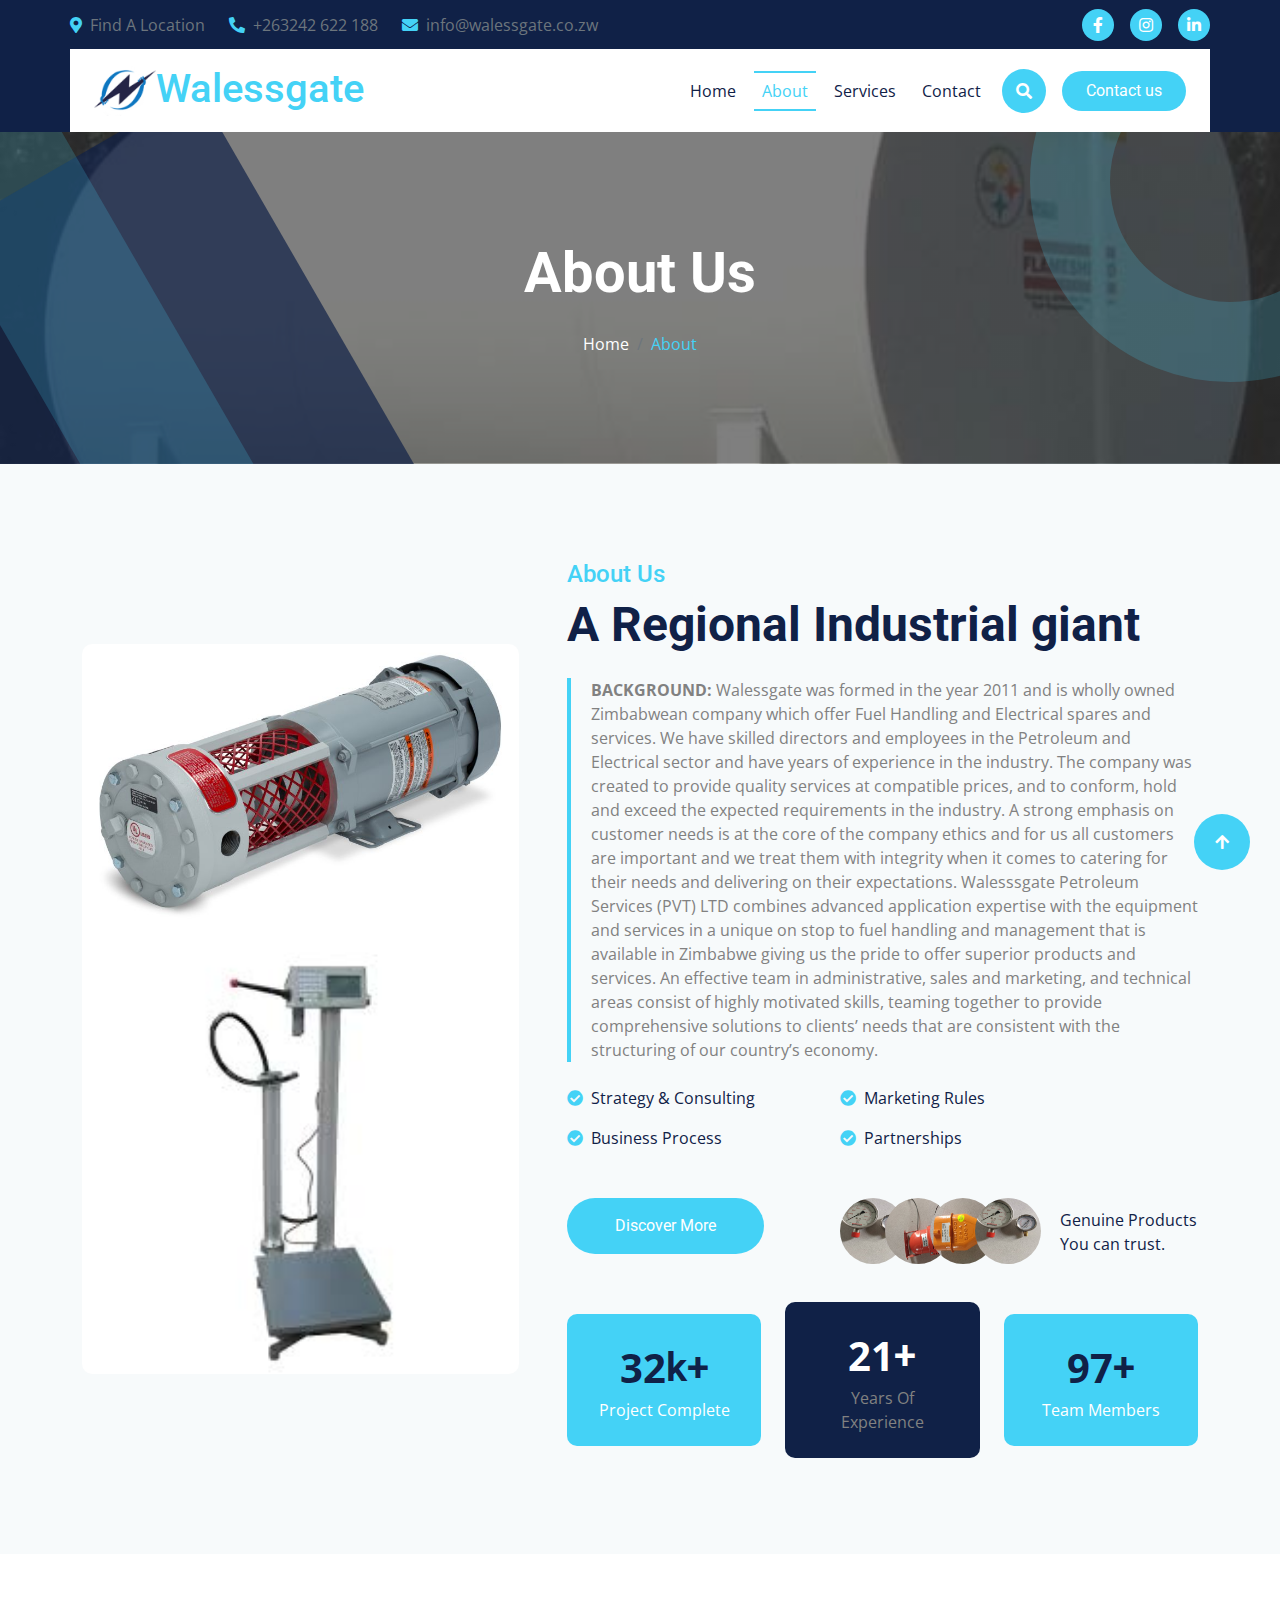
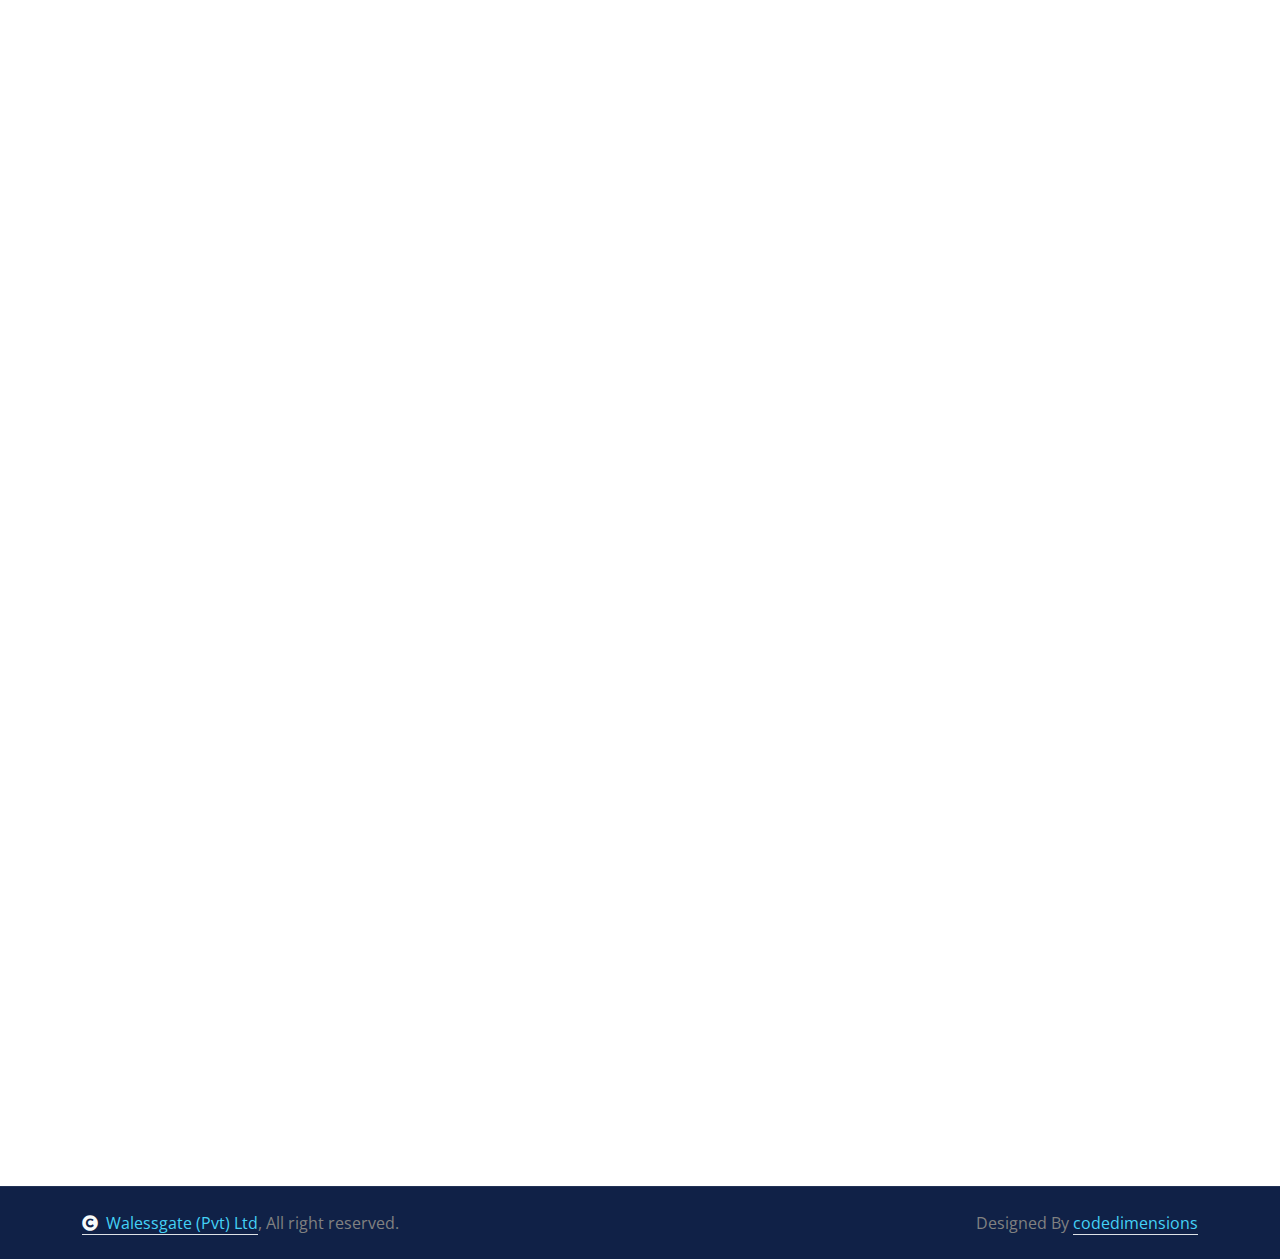
==== commit 26234d58: "Add files via upload" ====
--- a/about.html
+++ b/about.html
@@ -55,10 +55,10 @@
                     </div>
                     <div class="col-lg-4 text-center text-lg-end">
                         <div class="d-flex align-items-center justify-content-end">
-                            <a href="#" class="btn btn-primary btn-square rounded-circle nav-fill me-3"><i class="fab fa-facebook-f text-white"></i></a>
-                            <a href="#" class="btn btn-primary btn-square rounded-circle nav-fill me-3"><i class="fab fa-twitter text-white"></i></a>
-                            <a href="#" class="btn btn-primary btn-square rounded-circle nav-fill me-3"><i class="fab fa-instagram text-white"></i></a>
-                            <a href="#" class="btn btn-primary btn-square rounded-circle nav-fill me-0"><i class="fab fa-linkedin-in text-white"></i></a>
+                            <a href="https://www.facebook.com/61568272343453/?modal=focused_switcher_dialog" class="btn btn-primary btn-square rounded-circle nav-fill me-3"><i class="fab fa-facebook-f text-white"></i></a>
+                           
+                            <a href="https://www.instagram.com/walesgate2024/#" class="btn btn-primary btn-square rounded-circle nav-fill me-3"><i class="fab fa-instagram text-white"></i></a>
+                            <a href="www.linkedin.com/in/walessgate-electrical-petroleum-a98492336" class="btn btn-primary btn-square rounded-circle nav-fill me-0"><i class="fab fa-linkedin-in text-white"></i></a>
                         </div>
                     </div>
                 </div>
@@ -137,7 +137,7 @@
                 <div class="row g-5 align-items-center">
                     <div class="col-lg-6 col-xl-5 wow fadeInLeft" data-wow-delay="0.1s">
                         <div class="about-img">
-                            <img src="img/about-3.webp" class="img-fluid w-100 rounded-top bg-white" alt="Image">
+                            <img src="img/about-3.jpg" class="img-fluid w-100 rounded-top bg-white" alt="Image">
                             <img src="img/about-2.jpg" class="img-fluid w-100 rounded-bottom" alt="Image">
                         </div>
                     </div>
@@ -170,8 +170,8 @@
                                     <img src="img/customer-img-3.jpg" class="img-fluid btn-xl-square position-absolute" style="left: 90px; top: 0;" alt="Image">
                                     <img src="img/customer-img-1.jpg" class="img-fluid btn-xl-square position-absolute" style="left: 135px; top: 0;" alt="Image">
                                     <div class="position-absolute text-dark" style="left: 220px; top: 10px;">
-                                        <p class="mb-0">5m+ Trusted</p>
-                                        <p class="mb-0">Global Customers</p>
+                                        <p class="mb-0">Genuine Products</p>
+                                        <p class="mb-0">You can trust.</p>
                                     </div>
                                 </div>
                             </div>
@@ -219,8 +219,8 @@
 
 
         <!-- Team Start -->
-        <div class="container-fluid team py-5">
-            <div class="container py-5">
+        <div class="container-fluid team pb-5">
+            <div class="container pb-5">
                 <div class="text-center mx-auto pb-5 wow fadeInUp" data-wow-delay="0.1s" style="max-width: 800px;">
                     <h4 class="text-primary">Our Team</h4>
                     <h1 class="display-4">Our Walessgate Company Dedicated Team Members</h1>
@@ -230,19 +230,12 @@
                         <div class="team-item rounded">
                             <div class="team-img">
                                 <img src="img/team-1.jpeg" class="img-fluid w-100 rounded-top" alt="Image">
-                                <div class="team-icon">
-                                    <a class="btn btn-primary btn-sm-square text-white rounded-circle mb-3" href=""><i class="fas fa-share-alt"></i></a>
-                                    <div class="team-icon-share">
-                                        <a class="btn btn-primary btn-sm-square text-white rounded-circle mb-3" href=""><i class="fab fa-facebook-f"></i></a>
-                                        <a class="btn btn-primary btn-sm-square text-white rounded-circle mb-3" href=""><i class="fab fa-twitter"></i></a>
-                                        <a class="btn btn-primary btn-sm-square text-white rounded-circle mb-0" href=""><i class="fab fa-instagram"></i></a>
-                                    </div>
-                                </div>
+                               
                             </div>
                             <div class="team-content bg-dark text-center rounded-bottom p-4">
                                 <div class="team-content-inner rounded-bottom">
-                                    <h4 class="text-white">Matthew Doe</h4>
-                                    <p class="text-muted mb-0">CEO & Founder</p>
+                                    <h4 class="text-white">I. MAPFUMO</h4>
+                                    <p class="text-muted mb-0">DIRECTOR-HEAD TECHNICAL</p>
                                 </div>
                             </div>
                         </div>
@@ -251,19 +244,12 @@
                         <div class="team-item rounded">
                             <div class="team-img">
                                 <img src="img/team-1.jpeg" class="img-fluid w-100 rounded-top" alt="Image">
-                                <div class="team-icon">
-                                    <a class="btn btn-primary btn-sm-square text-white rounded-circle mb-3" href=""><i class="fas fa-share-alt"></i></a>
-                                    <div class="team-icon-share">
-                                        <a class="btn btn-primary btn-sm-square text-white rounded-circle mb-3" href=""><i class="fab fa-facebook-f"></i></a>
-                                        <a class="btn btn-primary btn-sm-square text-white rounded-circle mb-3" href=""><i class="fab fa-twitter"></i></a>
-                                        <a class="btn btn-primary btn-sm-square text-white rounded-circle mb-0" href=""><i class="fab fa-instagram"></i></a>
-                                    </div>
-                                </div>
+                                
                             </div>
                             <div class="team-content bg-dark text-center rounded-bottom p-4">
                                 <div class="team-content-inner rounded-bottom">
-                                    <h4 class="text-white">Mark Doe</h4>
-                                    <p class="text-muted mb-0">HR Executive</p>
+                                    <h4 class="text-white">F. MUTSETA</h4>
+                                    <p class="text-muted mb-0">DIRECTOR</p>
                                 </div>
                             </div>
                         </div>
@@ -272,19 +258,11 @@
                         <div class="team-item rounded">
                             <div class="team-img">
                                 <img src="img/team-1.jpeg" class="img-fluid w-100 rounded-top" alt="Image">
-                                <div class="team-icon">
-                                    <a class="btn btn-primary btn-sm-square text-white rounded-circle mb-3" href=""><i class="fas fa-share-alt"></i></a>
-                                    <div class="team-icon-share">
-                                        <a class="btn btn-primary btn-sm-square text-white rounded-circle mb-3" href=""><i class="fab fa-facebook-f"></i></a>
-                                        <a class="btn btn-primary btn-sm-square text-white rounded-circle mb-3" href=""><i class="fab fa-twitter"></i></a>
-                                        <a class="btn btn-primary btn-sm-square text-white rounded-circle mb-0" href=""><i class="fab fa-instagram"></i></a>
-                                    </div>
-                                </div>
                             </div>
                             <div class="team-content bg-dark text-center rounded-bottom p-4">
                                 <div class="team-content-inner rounded-bottom">
-                                    <h4 class="text-white">Jane Doe</h4>
-                                    <p class="text-muted mb-0">Managing Director</p>
+                                    <h4 class="text-white">A. MUTUNDU</h4>
+                                    <p class="text-muted mb-0">ADMINISTRATOR</p>
                                 </div>
                             </div>
                         </div>
@@ -293,19 +271,12 @@
                         <div class="team-item rounded">
                             <div class="team-img">
                                 <img src="img/team-1.jpeg" class="img-fluid w-100 rounded-top" alt="Image">
-                                <div class="team-icon">
-                                    <a class="btn btn-primary btn-sm-square text-white rounded-circle mb-3" href=""><i class="fas fa-share-alt"></i></a>
-                                    <div class="team-icon-share">
-                                        <a class="btn btn-primary btn-sm-square text-white rounded-circle mb-3" href=""><i class="fab fa-facebook-f"></i></a>
-                                        <a class="btn btn-primary btn-sm-square text-white rounded-circle mb-3" href=""><i class="fab fa-twitter"></i></a>
-                                        <a class="btn btn-primary btn-sm-square text-white rounded-circle mb-0" href=""><i class="fab fa-instagram"></i></a>
-                                    </div>
-                                </div>
+                                
                             </div>
                             <div class="team-content bg-dark text-center rounded-bottom p-4">
                                 <div class="team-content-inner rounded-bottom">
-                                    <h4 class="text-white">John Doe</h4>
-                                    <p class="text-muted mb-0">Head of Sales</p>
+                                    <h4 class="text-white">T. CHIDHAKWA</h4>
+                                    <p class="text-muted mb-0">SALES & MARKETING</p>
                                 </div>
                             </div>
                         </div>
@@ -351,10 +322,10 @@
                             <a href=""><i class="fas fa-phone me-2"></i> +263242 622 188</a>
                             <a href="" class="mb-3"><i class="fas fa-print me-2"></i> +263772 692 448</a>
                             <div class="d-flex align-items-center">
-                                <a class="btn btn-light btn-md-square me-2" href=""><i class="fab fa-facebook-f"></i></a>
-                                <a class="btn btn-light btn-md-square me-2" href=""><i class="fab fa-twitter"></i></a>
-                                <a class="btn btn-light btn-md-square me-2" href=""><i class="fab fa-instagram"></i></a>
-                                <a class="btn btn-light btn-md-square me-0" href=""><i class="fab fa-linkedin-in"></i></a>
+                                <a class="btn btn-light btn-md-square me-2" href="https://www.facebook.com/61568272343453/?modal=focused_switcher_dialog"><i class="fab fa-facebook-f"></i></a>
+                               
+                                <a class="btn btn-light btn-md-square me-2" href="https://www.instagram.com/walesgate2024/#"><i class="fab fa-instagram"></i></a>
+                                <a class="btn btn-light btn-md-square me-0" href="www.linkedin.com/in/walessgate-electrical-petroleum-a98492336"><i class="fab fa-linkedin-in"></i></a>
                             </div>
                         </div>
                     </div>
